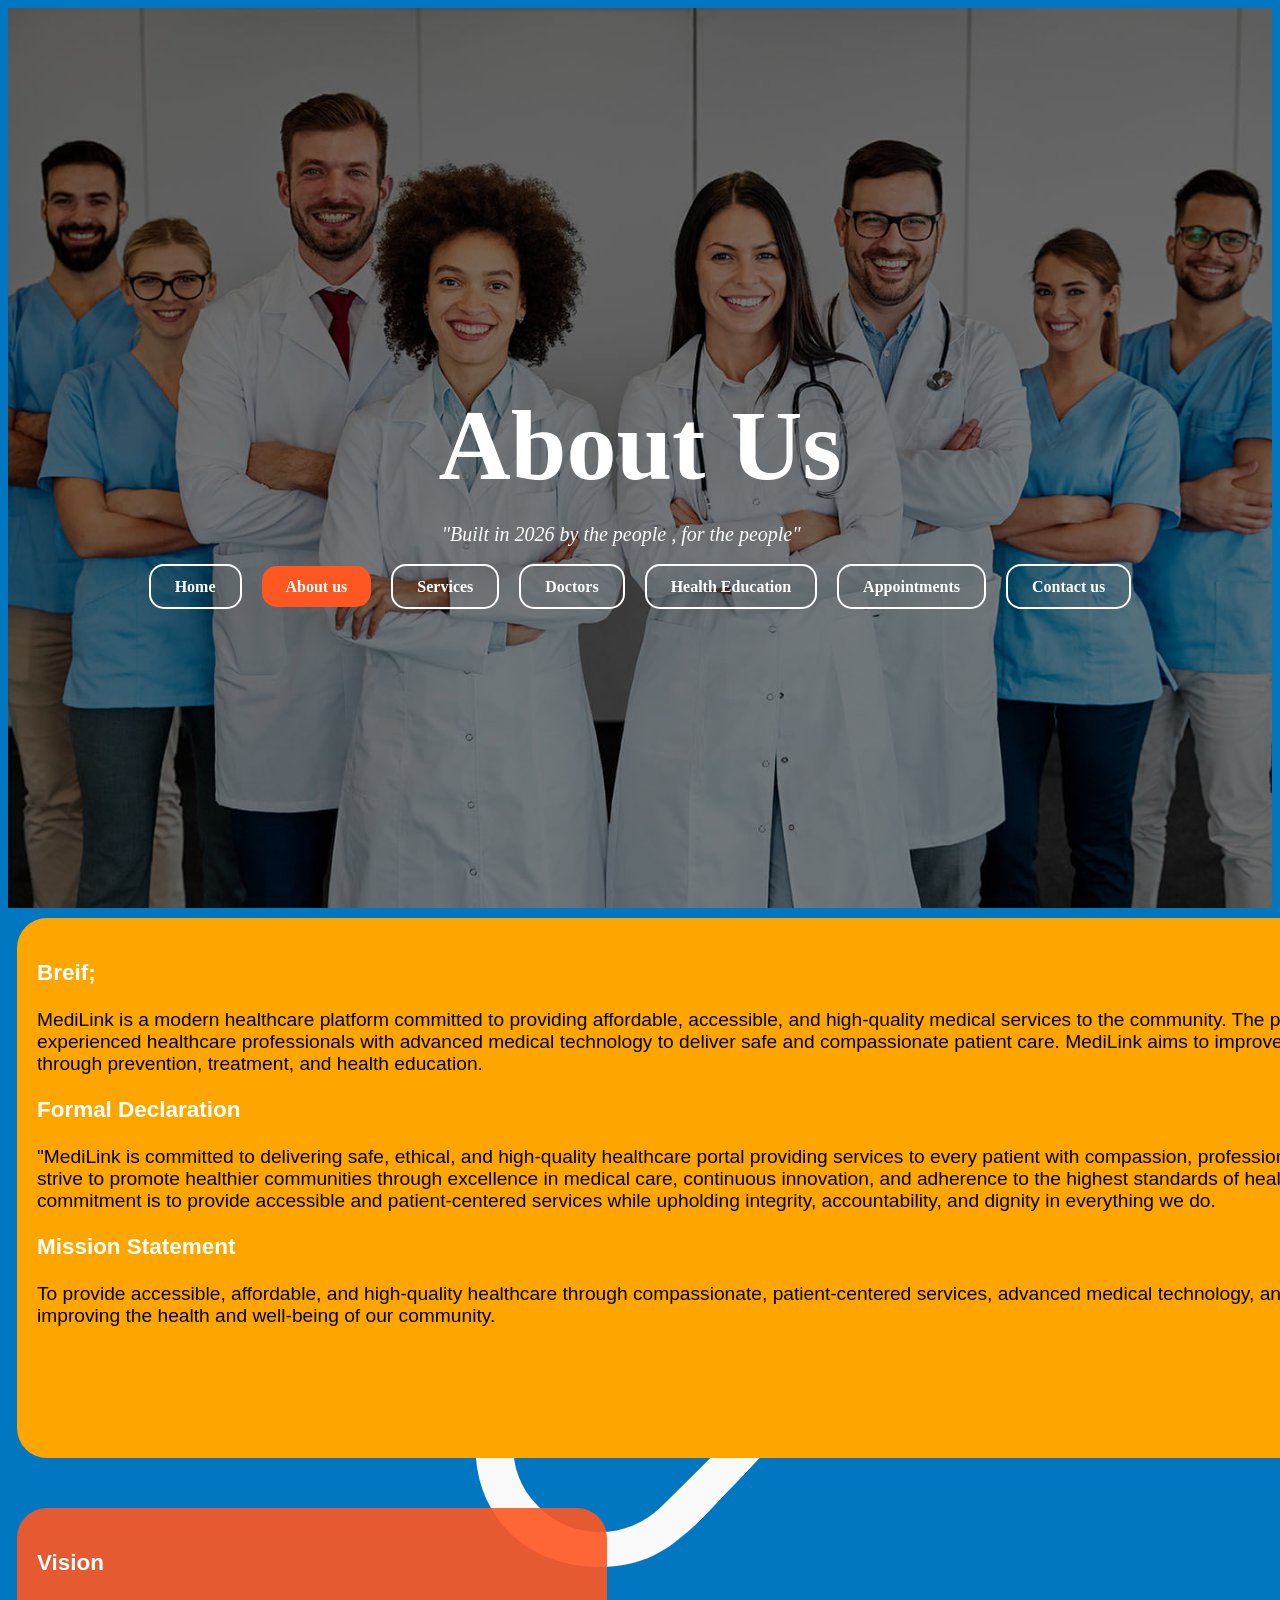
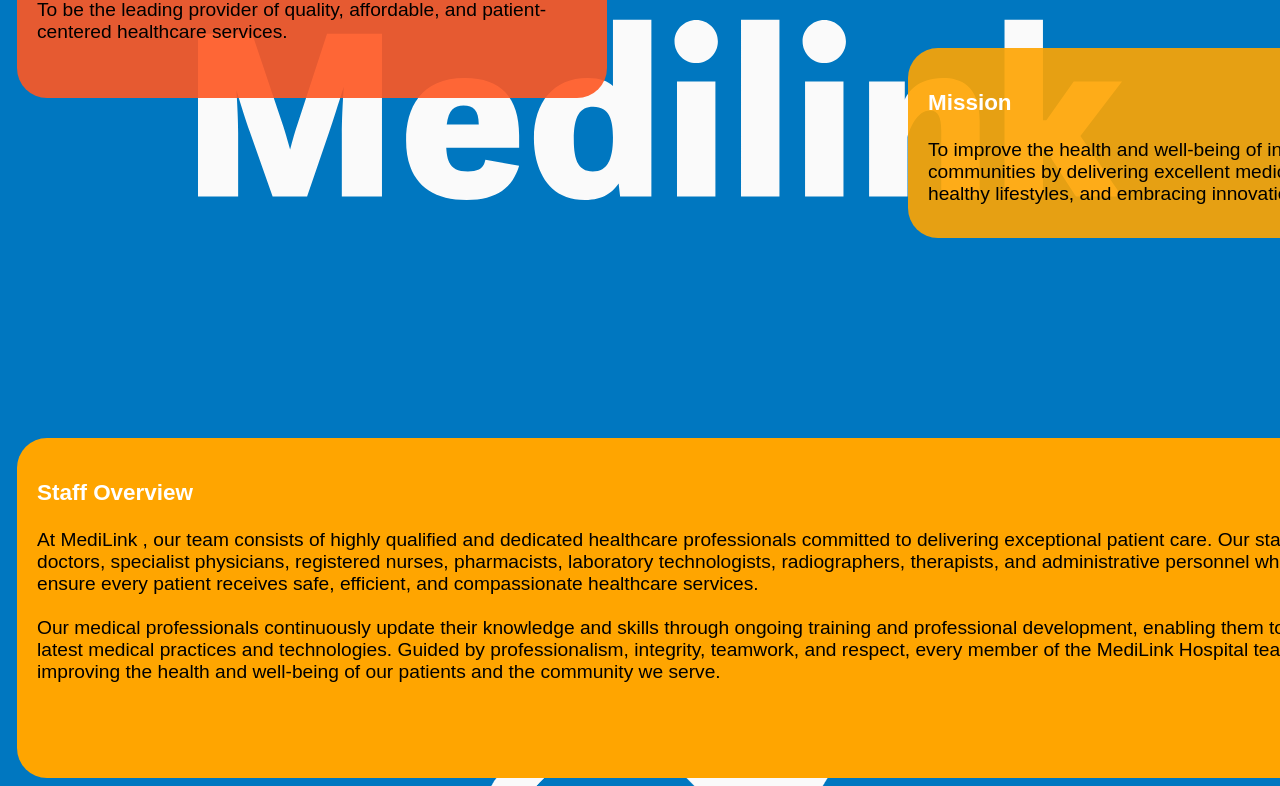
==== about.html @ c0687d0d "Update about.html" ====
<!DOCTYPE html>
<html lang="en">
  <head>
    <meta charset="UTF-8">
    <meta name="viewport" content="width=device-width, initial-scale=1.0">
    <title style="position: absolute; text-align: center; text-shadow: bisque;">About us </title>
<link rel="stylesheet" href="about.css">
<link rel="icon" href="logo.png">
  </head>     

<body style="background-image:url(logo.png); background-size:auto; backgroud-repeat : no-repeat;">

<header class="hero-section">
    <div class="hero-content">
    <h1>About Us</h1>
    <p><em>"Built in 2026 by the people , for the people"</em></p>
    <div class="hero-buttons">
    <a href="index.html" class="btn btn-secondary">Home</a>
    <a href="#" class="btn btn-primary">About us</a>
    <a href="services.html" class="btn btn-secondary">Services</a>
    <a href="doctors.html" class="btn btn-secondary">Doctors</a>
    <a href="healtheducation.html" class="btn btn-secondary">Health Education</a>
    <a href="appointment.html" class="btn btn-secondary">Appointments</a>
    <a href="contactus.html" class="btn btn-secondary">Contact us</a>
    </div>
    </div>
</header>

<div class="cream-box">
    <h3>Breif;</h3>        
    <p>MediLink is a modern healthcare platform committed to providing affordable, accessible, and high-quality medical services to the community. The portal combines experienced healthcare professionals with advanced medical technology to deliver safe and compassionate patient care. MediLink aims to improve community health through prevention, treatment, and health education.</p>
    <h3>Formal Declaration</h3>
    <p>"MediLink is committed to delivering safe, ethical, and high-quality healthcare portal providing services to every patient with compassion, professionalism, and respect.
    We strive to promote healthier communities through excellence in medical care, continuous innovation, and adherence to the highest standards of healthcare practice.
    Our commitment is to provide accessible and patient-centered services while upholding integrity, accountability, and dignity in everything we do.</p>
    <h3>Mission Statement</h3>
    <p>To provide accessible, affordable, and high-quality healthcare through compassionate, patient-centered services, advanced medical technology, and a commitment to improving the health and well-being of our community.</p>
</div>

<div class="vision-box">
    <h3>Vision</h3>
    <p>To be the leading provider of quality, affordable, and patient-centered healthcare services.</p>
</div>

<div class="mission-box">
    <h3>Mission</h3>
    <p>To improve the health and well-being of individuals and communities by delivering excellent medical care, promoting healthy lifestyles, and embracing innovation in healthcare.</p>
</div>

<div class="staff-box">
    <h3>Staff Overview</h3>
    <p>At MediLink , our team consists of highly qualified and dedicated healthcare professionals committed to delivering exceptional patient care. Our staff includes experienced doctors, specialist physicians, registered nurses, pharmacists, laboratory technologists, radiographers, therapists, and administrative personnel who work collaboratively to ensure every patient receives safe, efficient, and compassionate healthcare services.<br><br>
    Our medical professionals continuously update their knowledge and skills through ongoing training and professional development, enabling them to provide care using the latest medical practices and technologies. Guided by professionalism, integrity, teamwork, and respect, every member of the MediLink Hospital team is dedicated to improving the health and well-being of our patients and the community we serve.</p>
</div>
  
</body>
</html>
---- about.css ----
.hero-section{
    background-image: linear-gradient(rgba(0,0,0,0.5), rgba(0,0,0,0.5)),url('doc.jpg') ;
    background-size: cover;
    background-position: center;
    height: 100vh;
    display:flex;
    align-items: center;
    justify-content: center;
    text-align: center;
    color: white;
    font-family: 'Times new roman';
}

.hero-content h1{
    margin-bottom:1rem;
    font-size: 100px;
    text-align: center;   
}

.hero-content p{
    margin-bottom: 2rem;
    max-width: 600px;
    font-size: 20px;
    text-align:right;
    margin-left: 60px;
}

.btn{
    padding: 0.75rem 1.5rem;
    text-decoration: none;
    border-radius: 15px;
    font-weight: bold;
    margin:0 0.5rem;
}

.btn:hover{
    transform:translateY(-10px);
    box-shadow:0 10px 20px rgba(0,0,0,0.6);
    border-radius:10px;
}

.btn-primary {background-color : #ff5722; color: white;}
.btn-secondary{ background-color :transparent; border:2px solid white; color:white;}

.cream-box{
    width: 1450px;
    height:500px;
    border-radius:  30px;
    background-color:orange;
    padding:20px;
    margin-left:9px;
    margin-top: 10px;
    font-size:larger;
          
}

.cream-box h3{
    color:white;
    font-family:'Trebuchet MS', 'Lucida Sans Unicode', 'Lucida Grande', 'Lucida Sans', Arial, sans-serif;
    font-width: 150%;
}

.cream-box p{
    color:black;
    font-family: 'Segoe UI', Tahoma, Geneva, Verdana, sans-serif;
}

.vision-box{
    width: 550px;
    height:150px;
    border-radius:  30px;
    background-color:#ff5722e6 ;
    padding:20px;
    margin-left:9px;
    margin-top: 50px;
    font-size:larger;
}

.vision-box h3{
    color:white;
    font-family:'Trebuchet MS', 'Lucida Sans Unicode', 'Lucida Grande', 'Lucida Sans', Arial, sans-serif;
    font-width: 150%;
}

.vision-box p{
    color:black;
    font-family: 'Segoe UI', Tahoma, Geneva, Verdana, sans-serif;
}

.mission-box{
    width: 550px;
    height:150px;
    border-radius:  30px;
    background-color:#ffa500e6;
    padding:20px;
    margin-left:900px;
    margin-top: -50px;
    margin-bottom:200px;
    font-size:larger;
}


.mission-box h3{
    color:white;
    font-family:'Trebuchet MS', 'Lucida Sans Unicode', 'Lucida Grande', 'Lucida Sans', Arial, sans-serif;
    font-width: 150%;
}

.mission-box p{
    color:black;
    font-family: 'Segoe UI', Tahoma, Geneva, Verdana, sans-serif;
}

.staff-box{
    width: 1450px;
    height:300px;
    border-radius:  30px;
    background-color:orange;
    padding:20px;
    margin-left:9px;
    margin-top: 50px;
    font-size:larger;
}


.staff-box h3{
    color:white;
    font-family:'Trebuchet MS', 'Lucida Sans Unicode', 'Lucida Grande', 'Lucida Sans', Arial, sans-serif;
    font-width: 150%;
}

.staff-box p{
    color:black;
    font-family: 'Segoe UI', Tahoma, Geneva, Verdana, sans-serif;
}
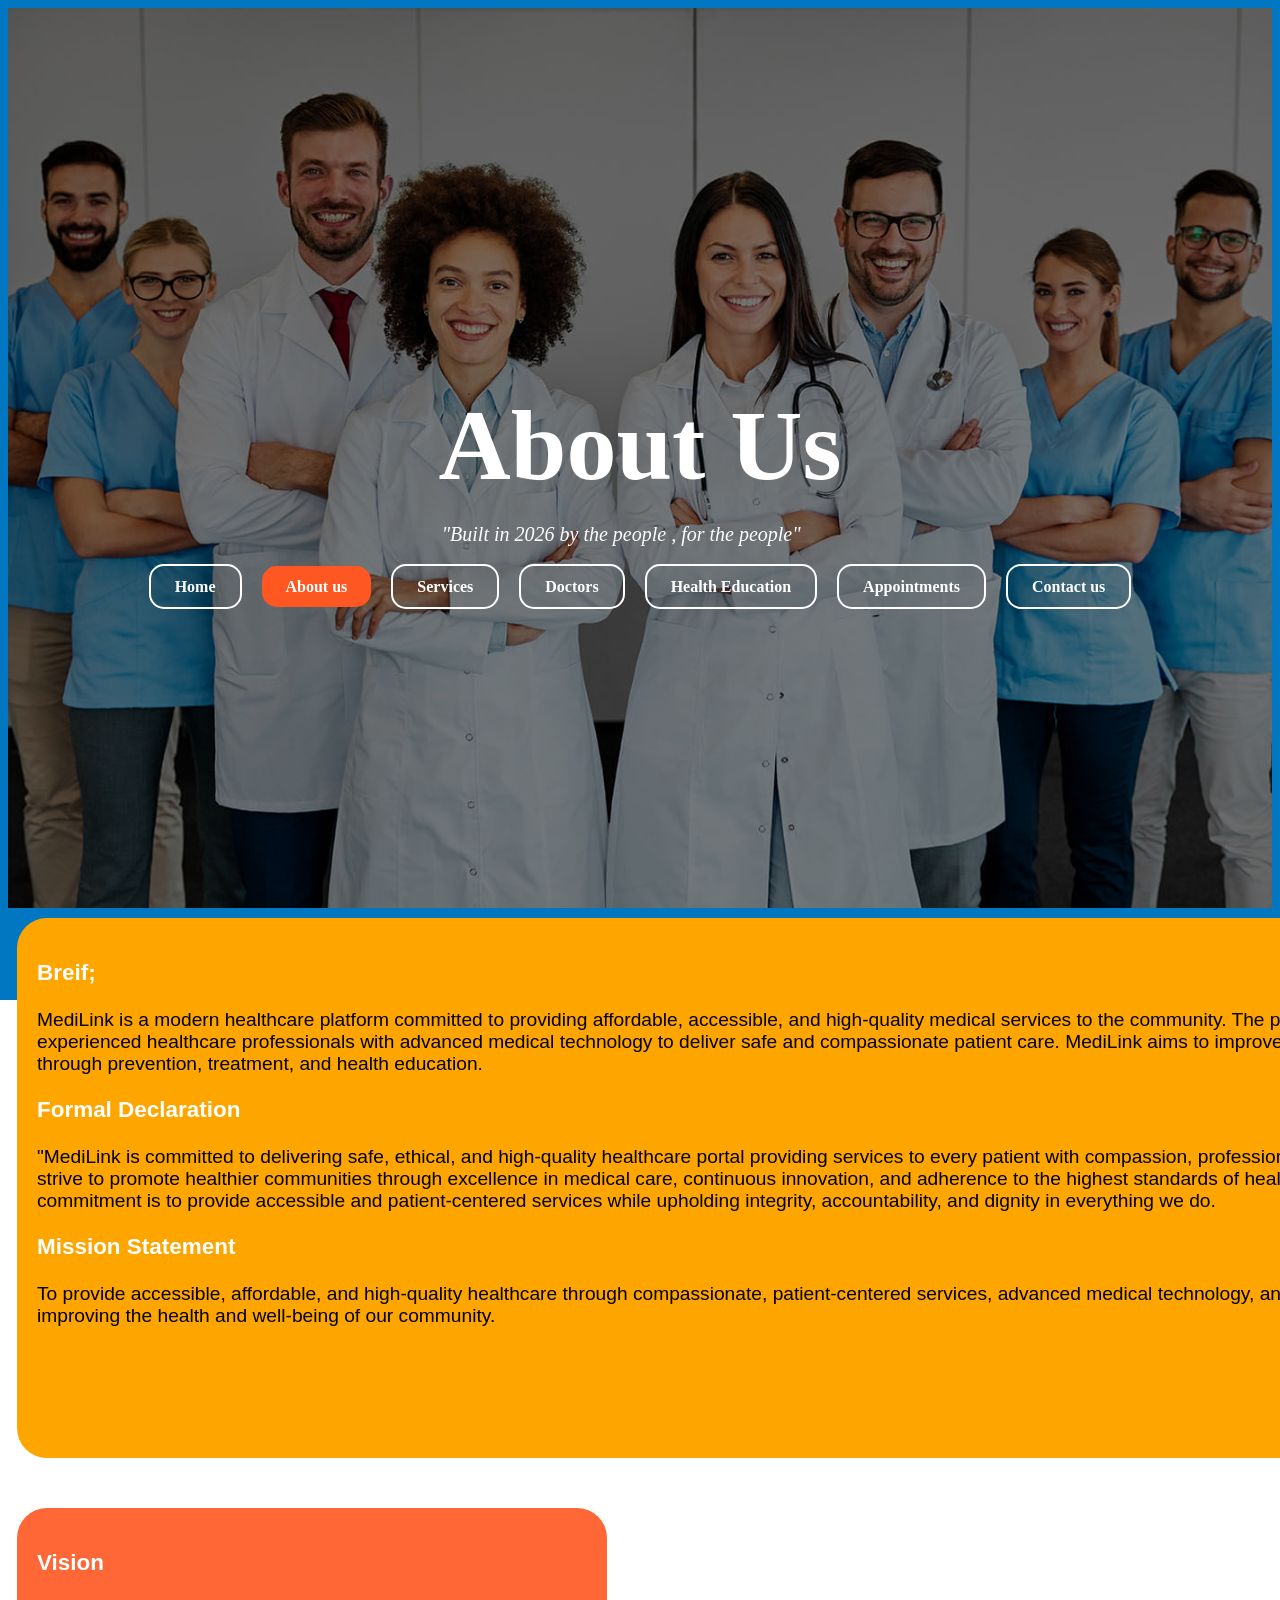
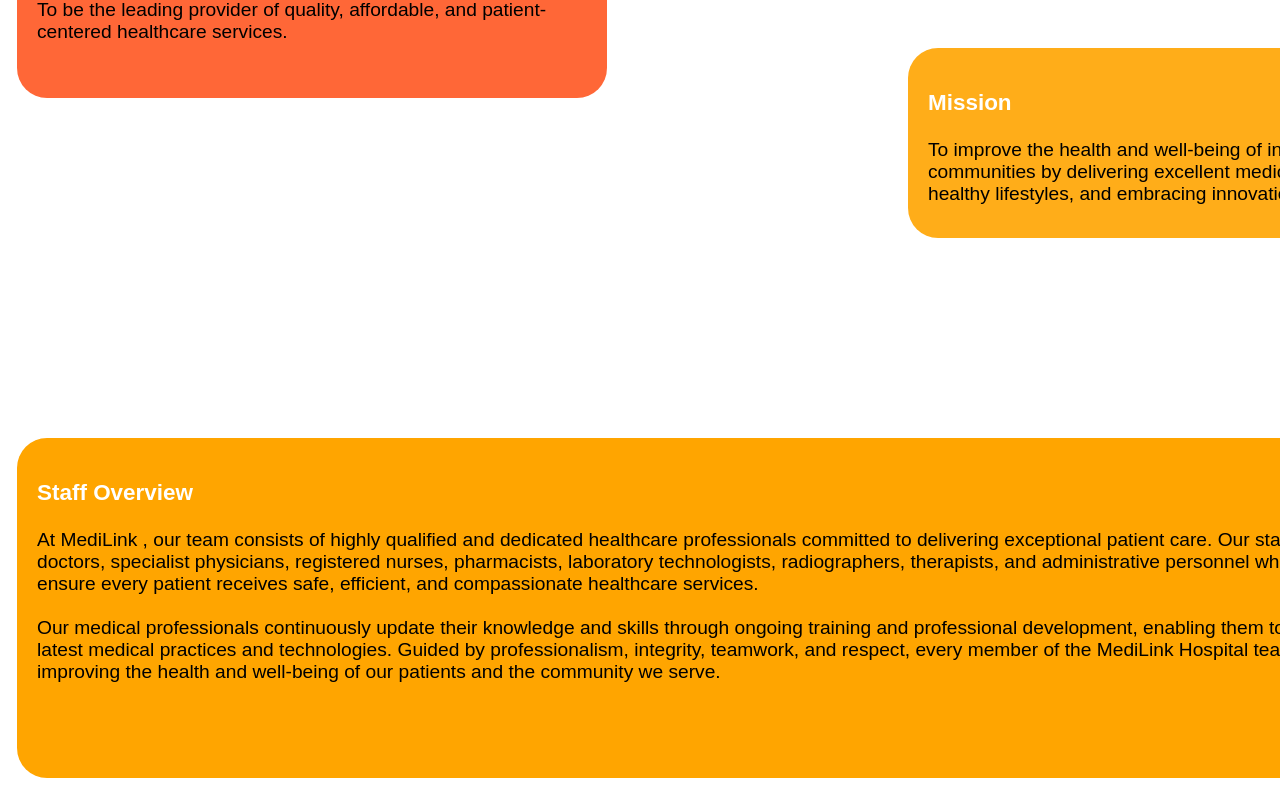
==== commit 76ad5c46: "Update about.html" ====
--- a/about.html
+++ b/about.html
@@ -8,7 +8,7 @@
 <link rel="icon" href="logo.png">
   </head>     
 
-<body style="background-image:url(logo.png); background-size:auto; backgroud-repeat : no-repeat;">
+<body style="background-image:url(logo.png); background-size:auto; background-repeat : no-repeat;">
 
 <header class="hero-section">
     <div class="hero-content">
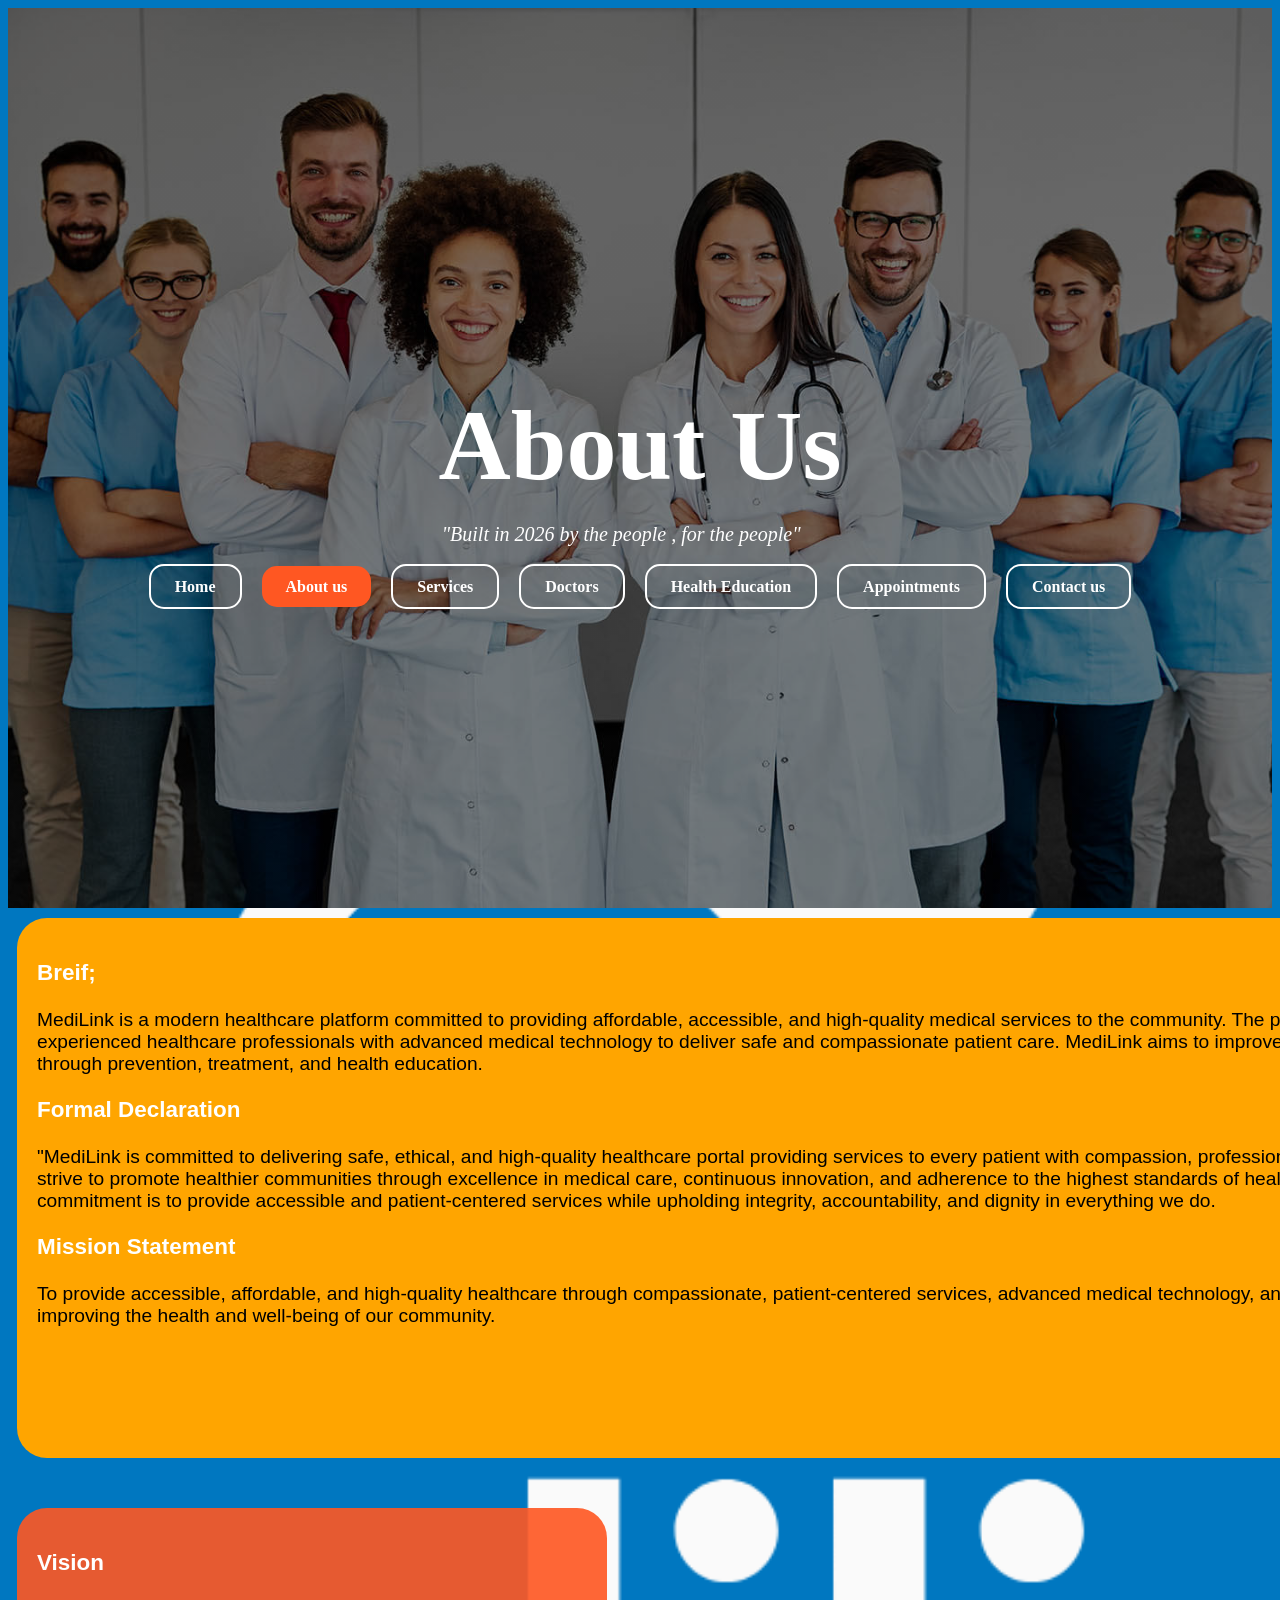
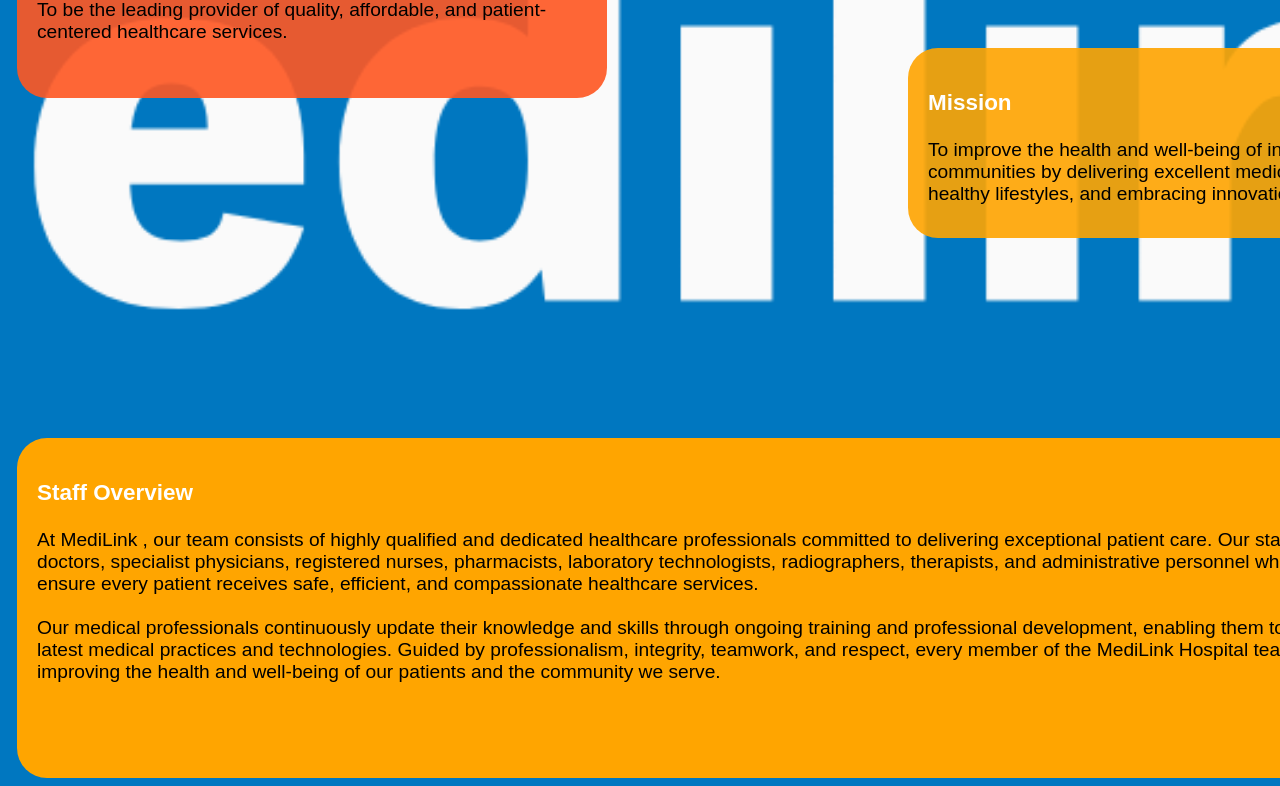
==== commit 443246c0: "Update about.html" ====
--- a/about.html
+++ b/about.html
@@ -8,7 +8,7 @@
 <link rel="icon" href="logo.png">
   </head>     
 
-<body style="background-image:url(logo.png); background-size:auto; background-repeat : no-repeat;">
+<body style="background-image:url(logo.png); background-size:auto; background-repeat : no-repeat; background-size:cover; background-position:center;">
 
 <header class="hero-section">
     <div class="hero-content">
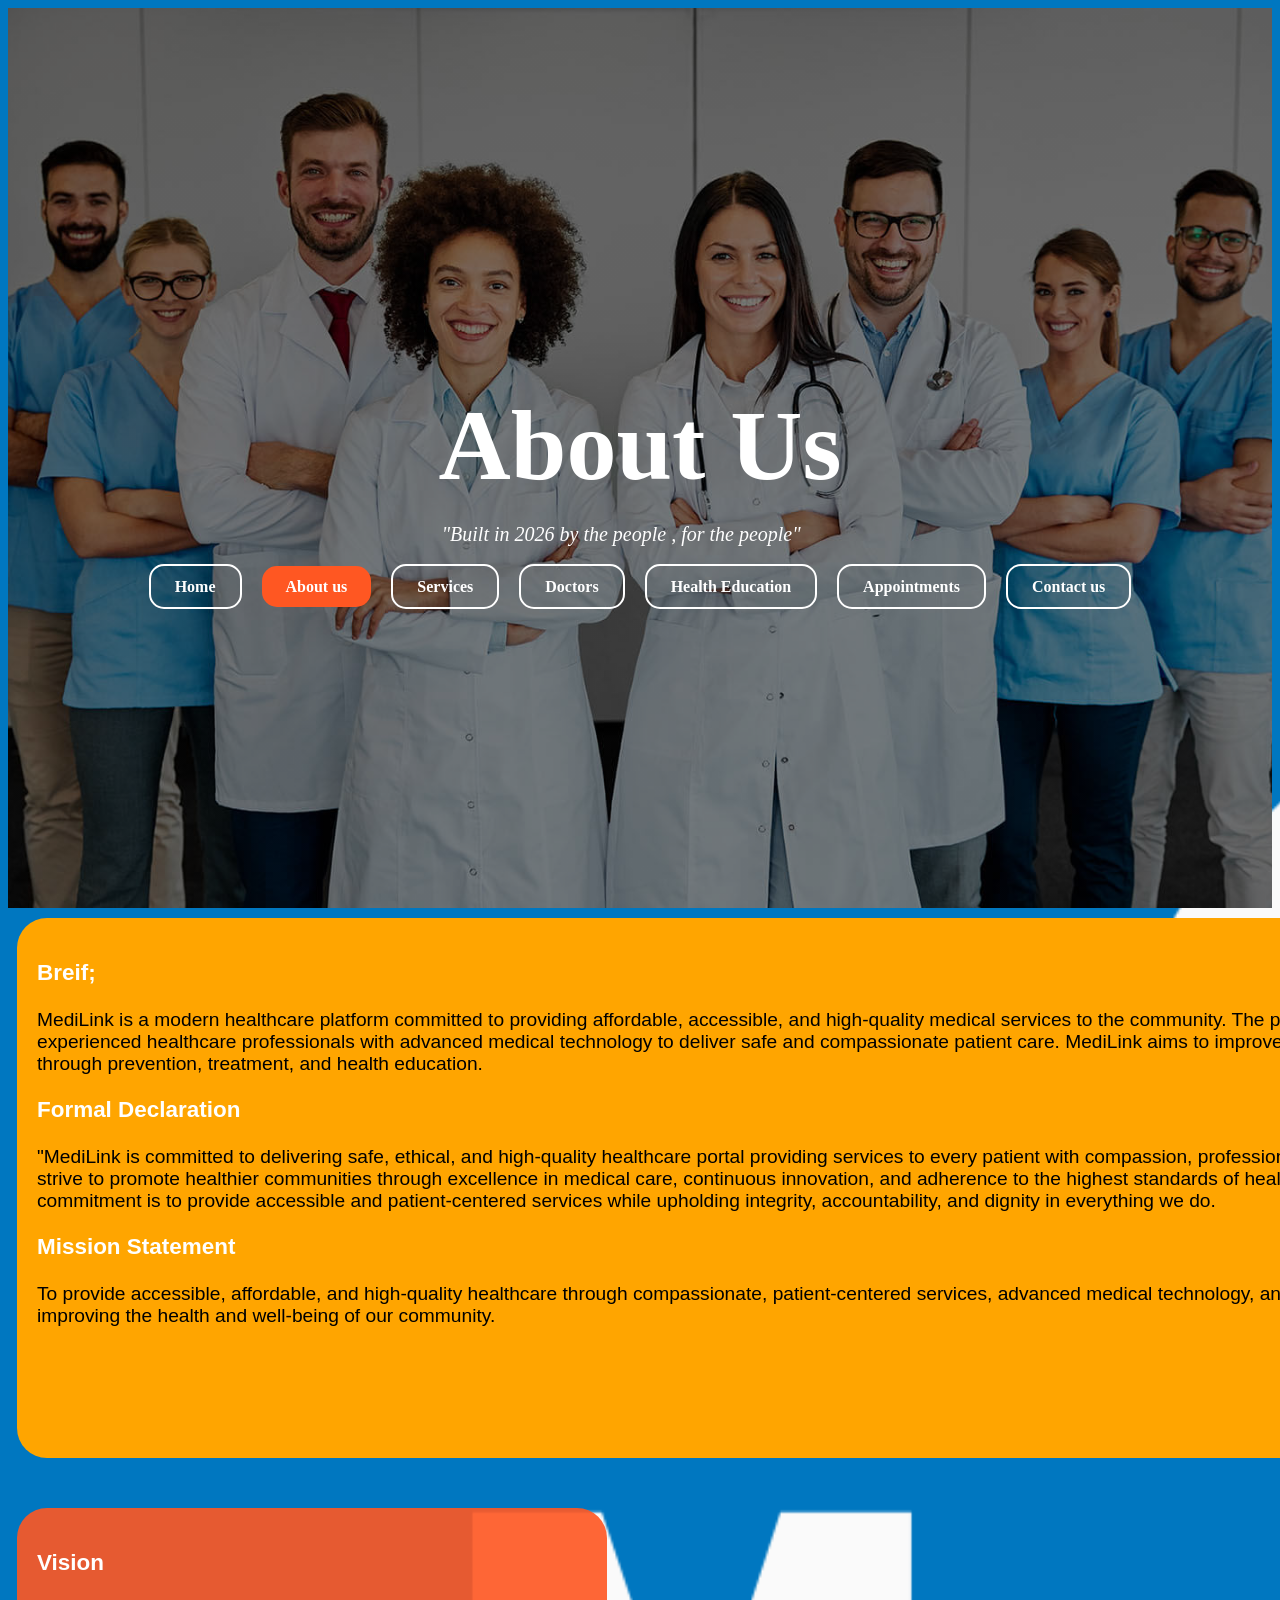
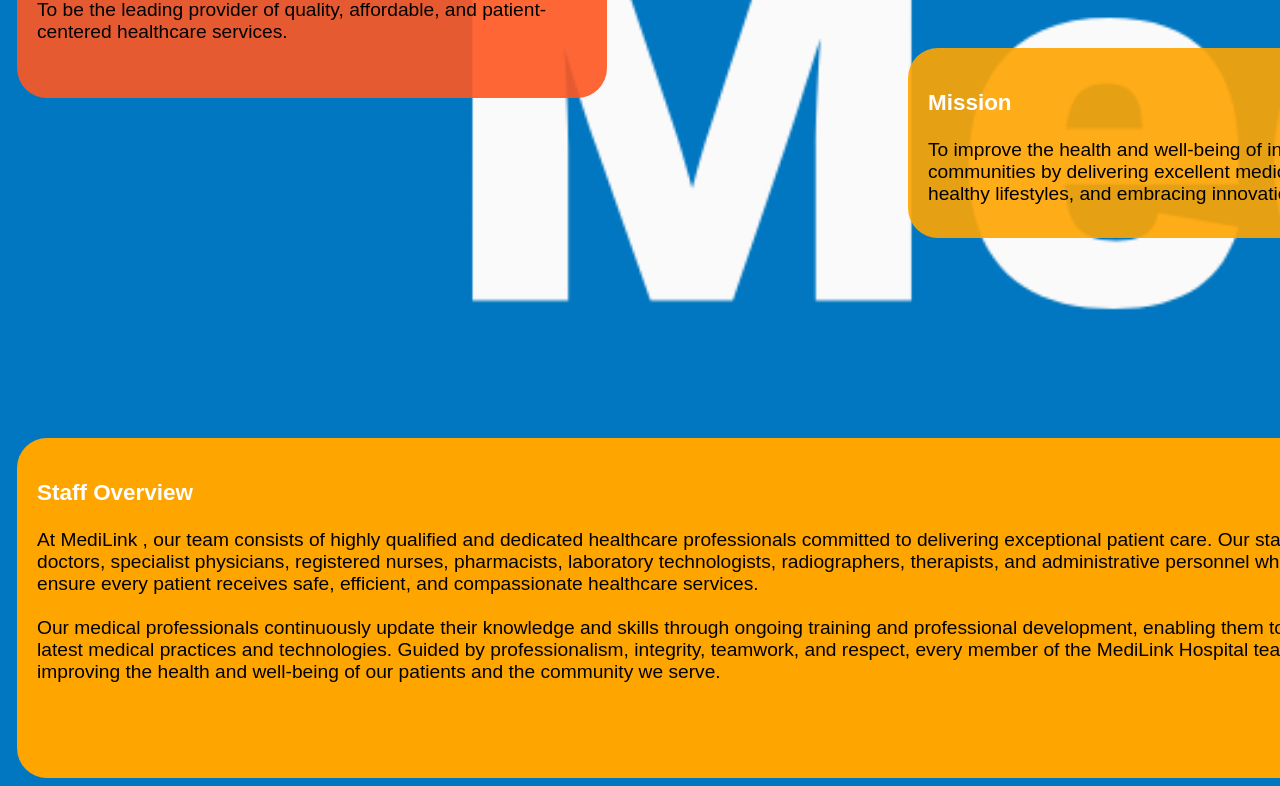
==== commit 80e0e820: "Update about.html" ====
--- a/about.html
+++ b/about.html
@@ -8,7 +8,7 @@
 <link rel="icon" href="logo.png">
   </head>     
 
-<body style="background-image:url(logo.png); background-size:auto; background-repeat : no-repeat; background-size:cover; background-position:center;">
+<body style="background-image:url(logo.png); background-size:auto; background-repeat : no-repeat; background-size:cover;">
 
 <header class="hero-section">
     <div class="hero-content">
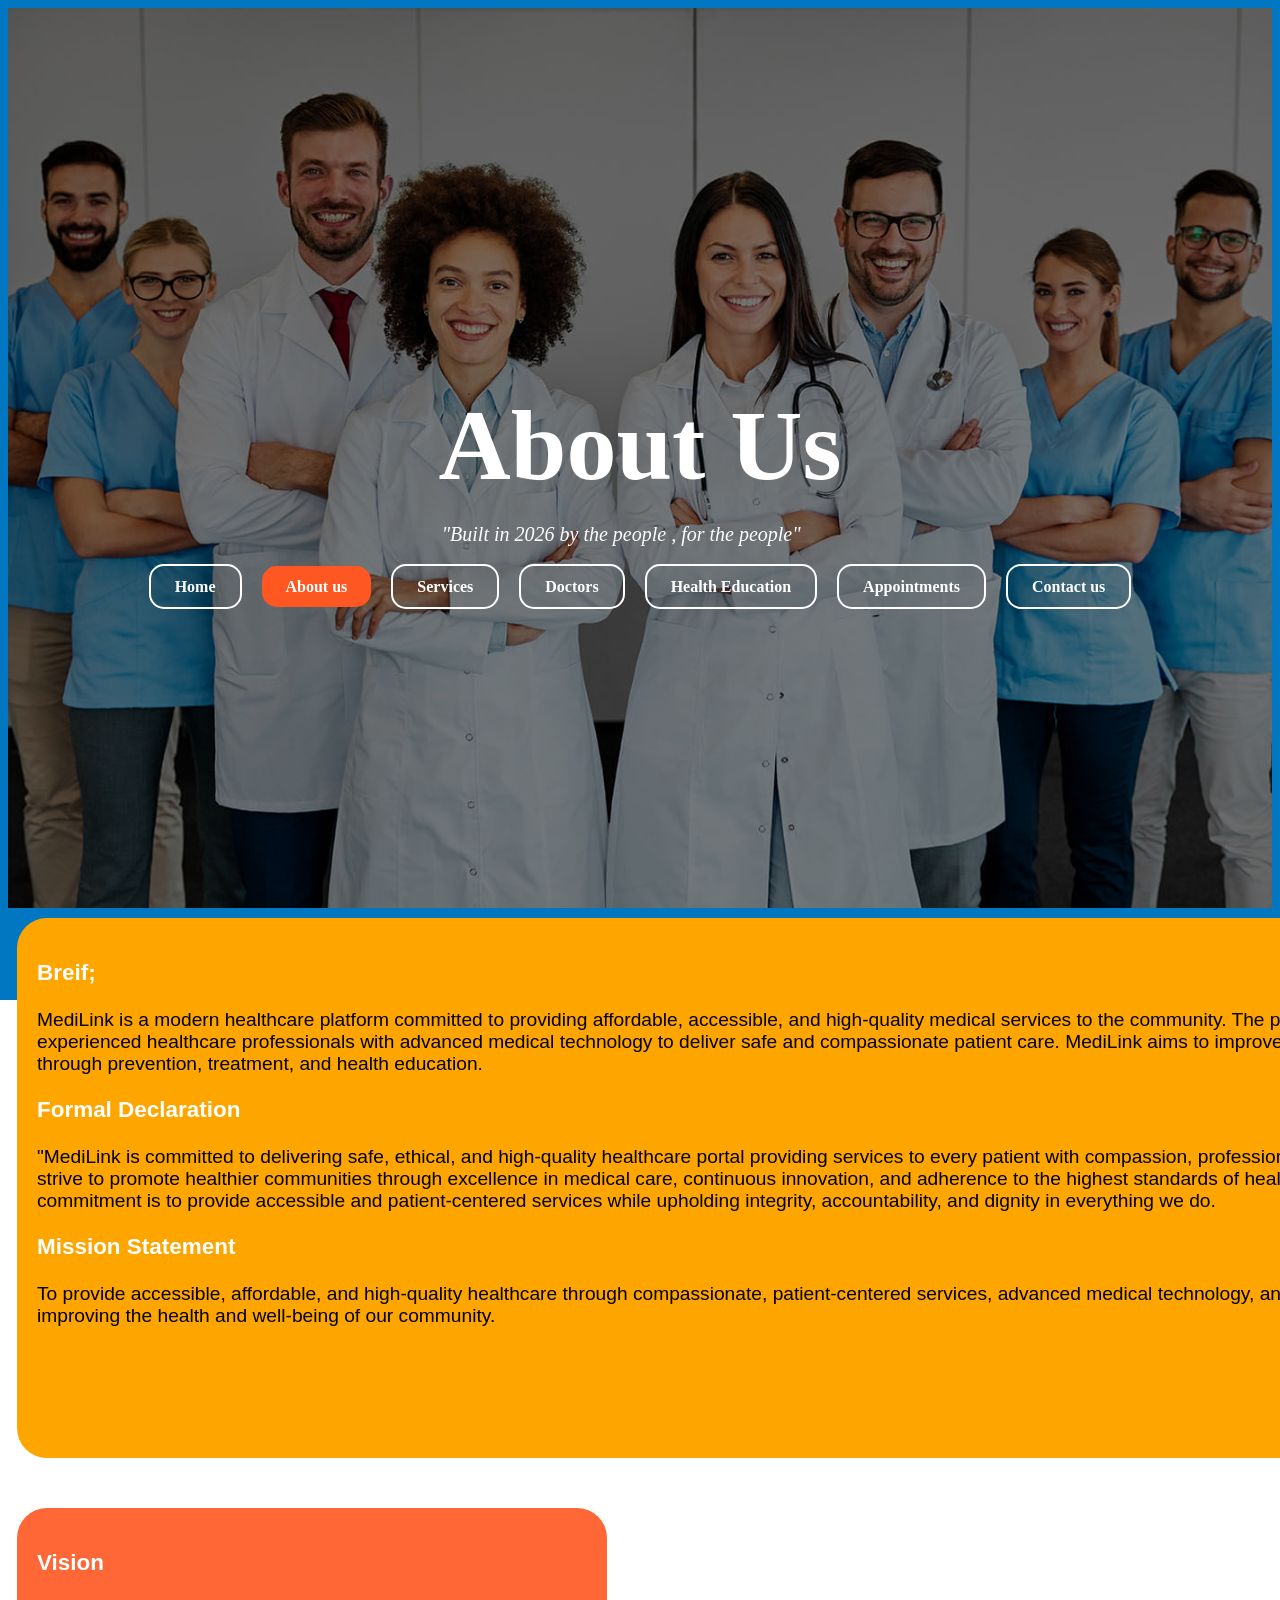
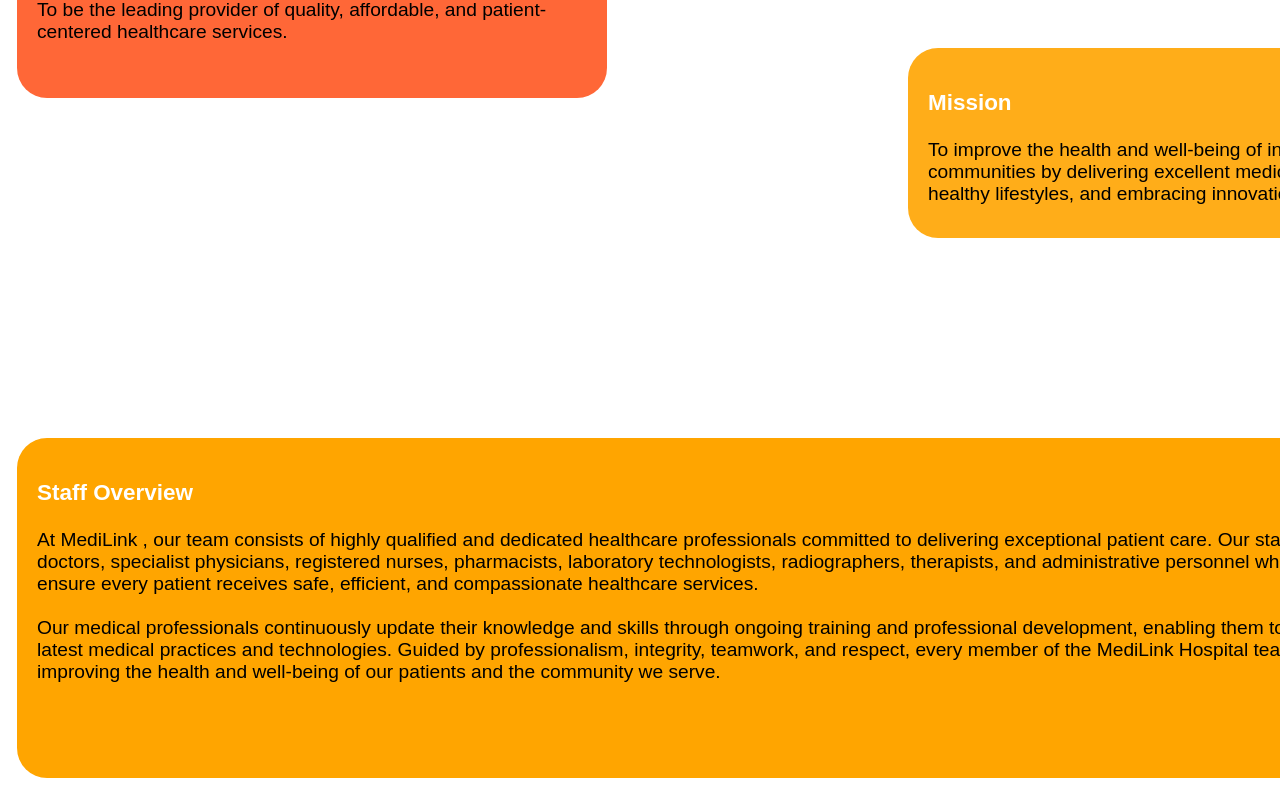
==== commit e14379fd: "Update about.html" ====
--- a/about.html
+++ b/about.html
@@ -8,7 +8,7 @@
 <link rel="icon" href="logo.png">
   </head>     
 
-<body style="background-image:url(logo.png); background-size:auto; background-repeat : no-repeat; background-size:cover;">
+<body style="background-image:url(logo.png); background-size:auto; background-repeat : no-repeat;">
 
 <header class="hero-section">
     <div class="hero-content">
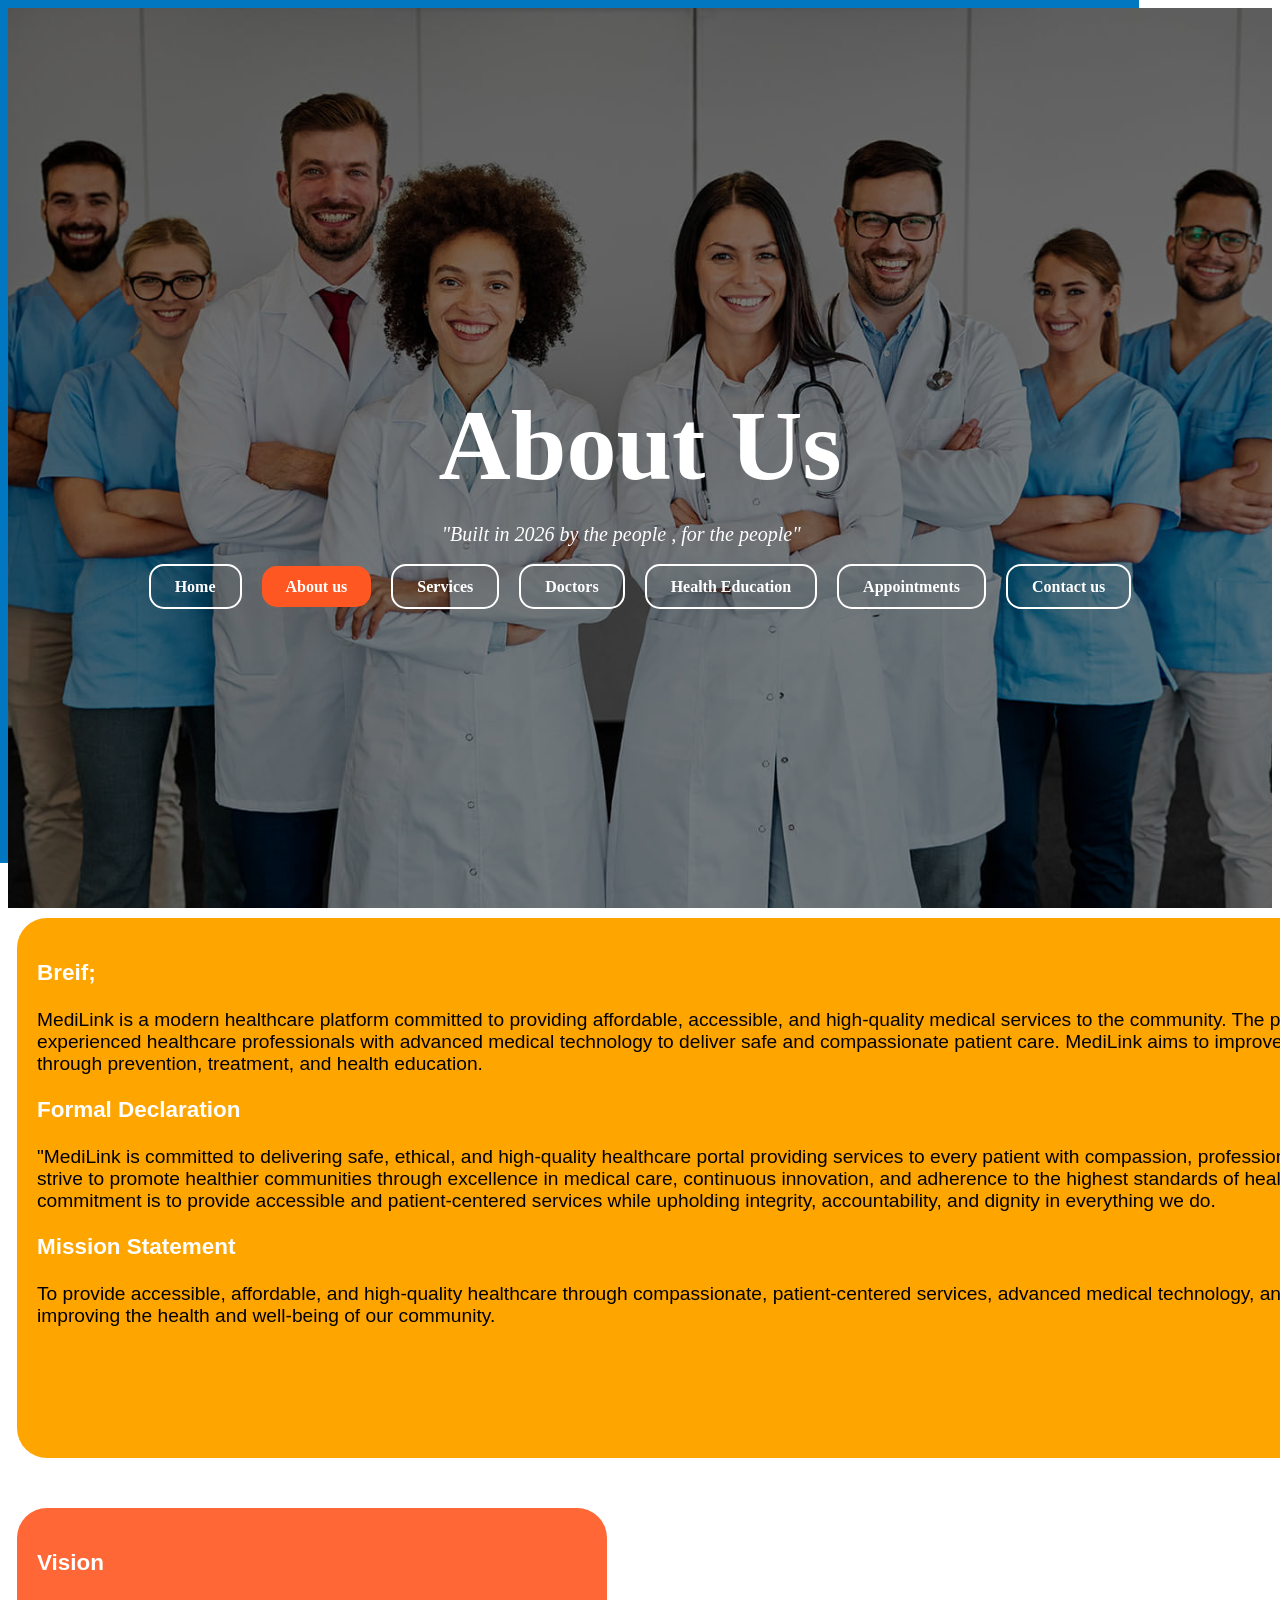
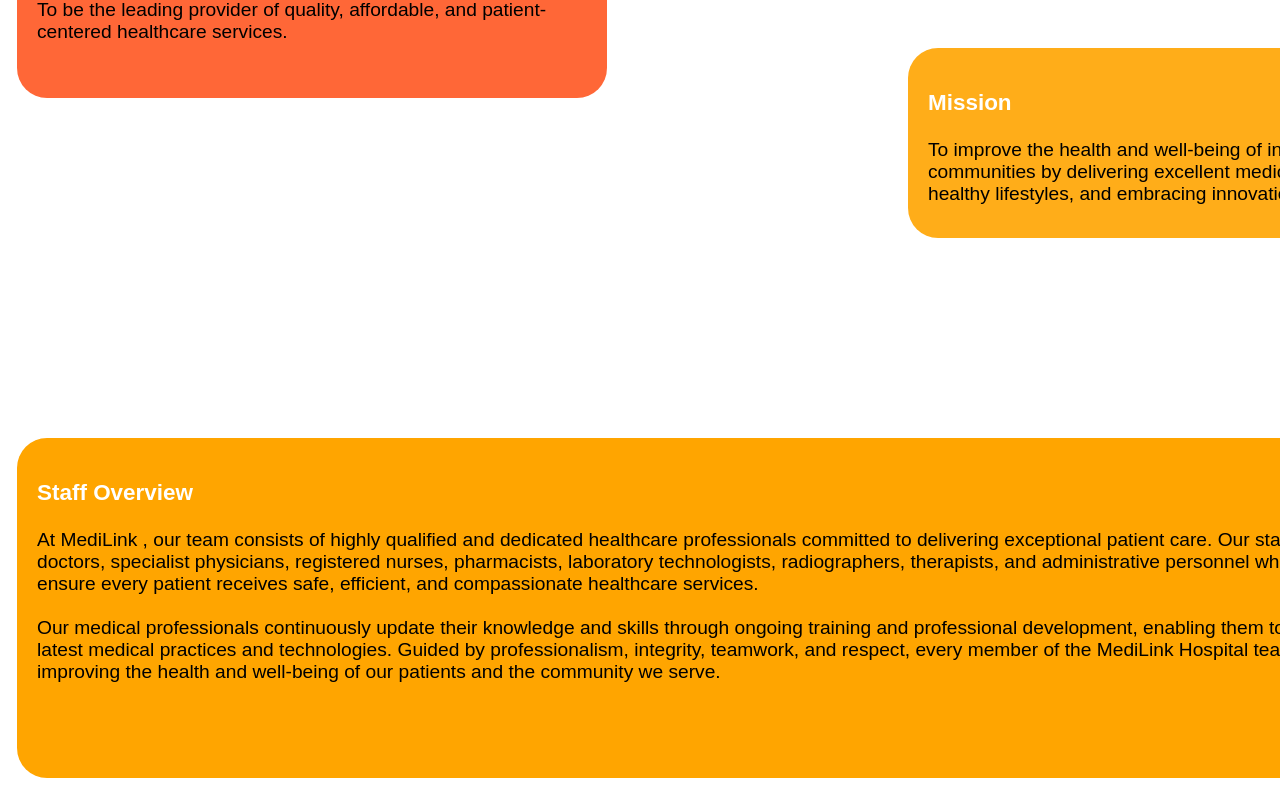
==== commit eac119ce: "Update about.html" ====
--- a/about.html
+++ b/about.html
@@ -8,7 +8,7 @@
 <link rel="icon" href="logo.png">
   </head>     
 
-<body style="background-image:url(logo.png); background-size:auto; background-repeat : no-repeat;">
+<body style="background-image:url(logo.png); background-size:89%; background-repeat : no-repeat;">
 
 <header class="hero-section">
     <div class="hero-content">
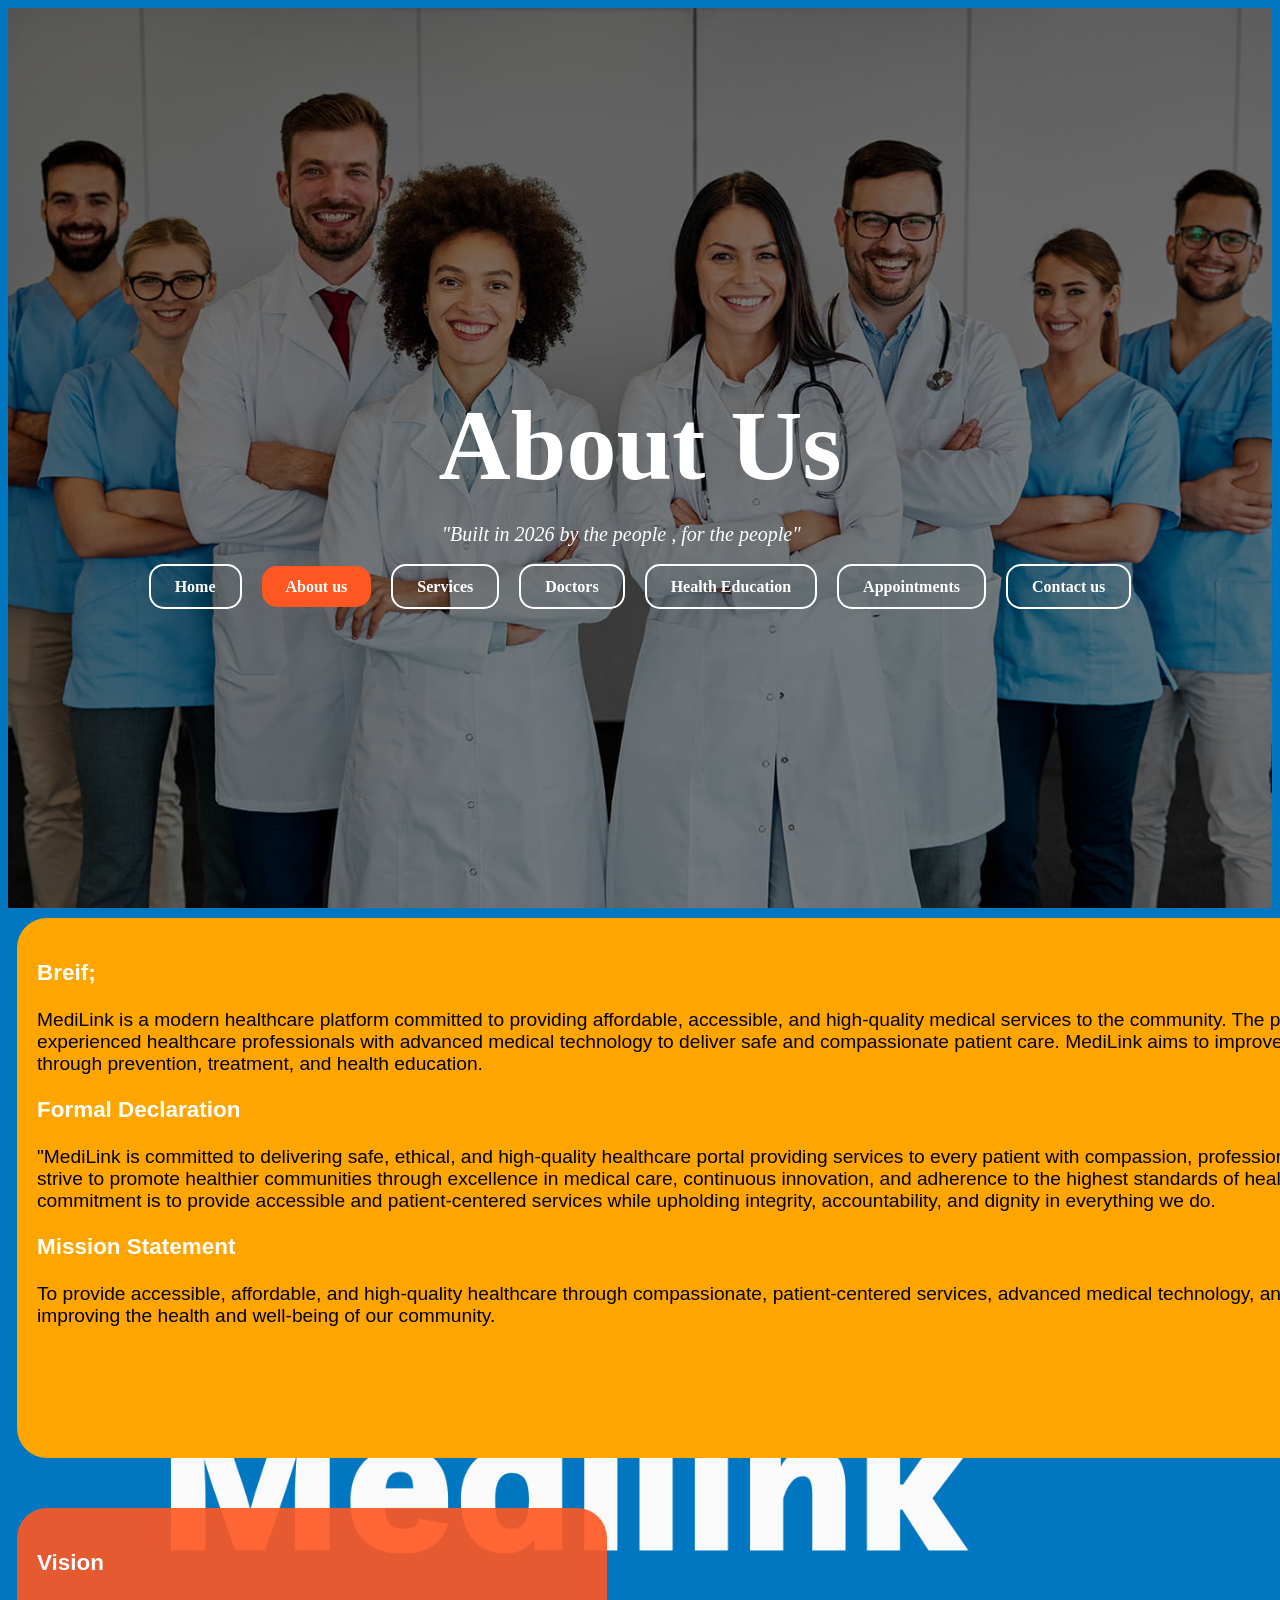
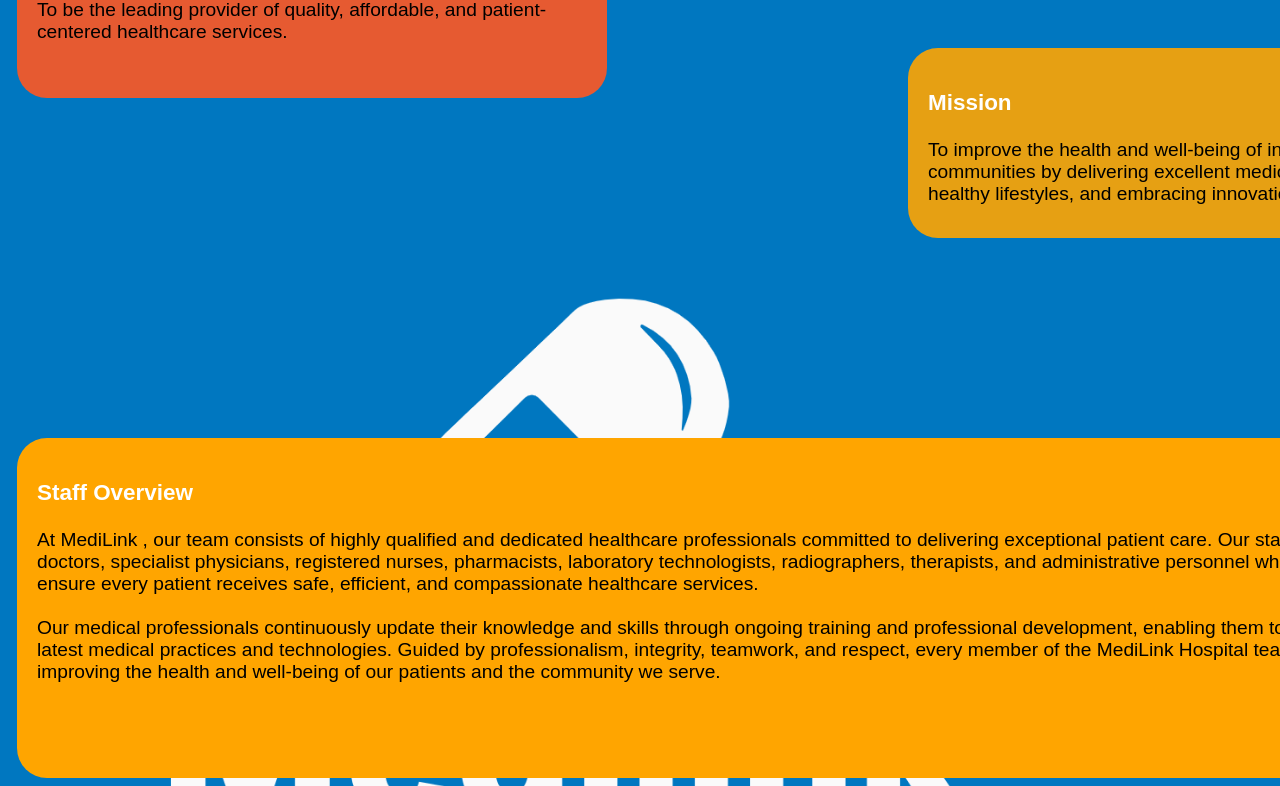
==== commit dd200ea4: "Fix HTML formatting and structure in about.html" ====
--- a/about.html
+++ b/about.html
@@ -8,7 +8,7 @@
 <link rel="icon" href="logo.png">
   </head>     
 
-<body style="background-image:url(logo.png); background-size:89%; background-repeat : no-repeat;">
+<body style="background-image:url(logo.png); background-size:89%;">
 
 <header class="hero-section">
     <div class="hero-content">
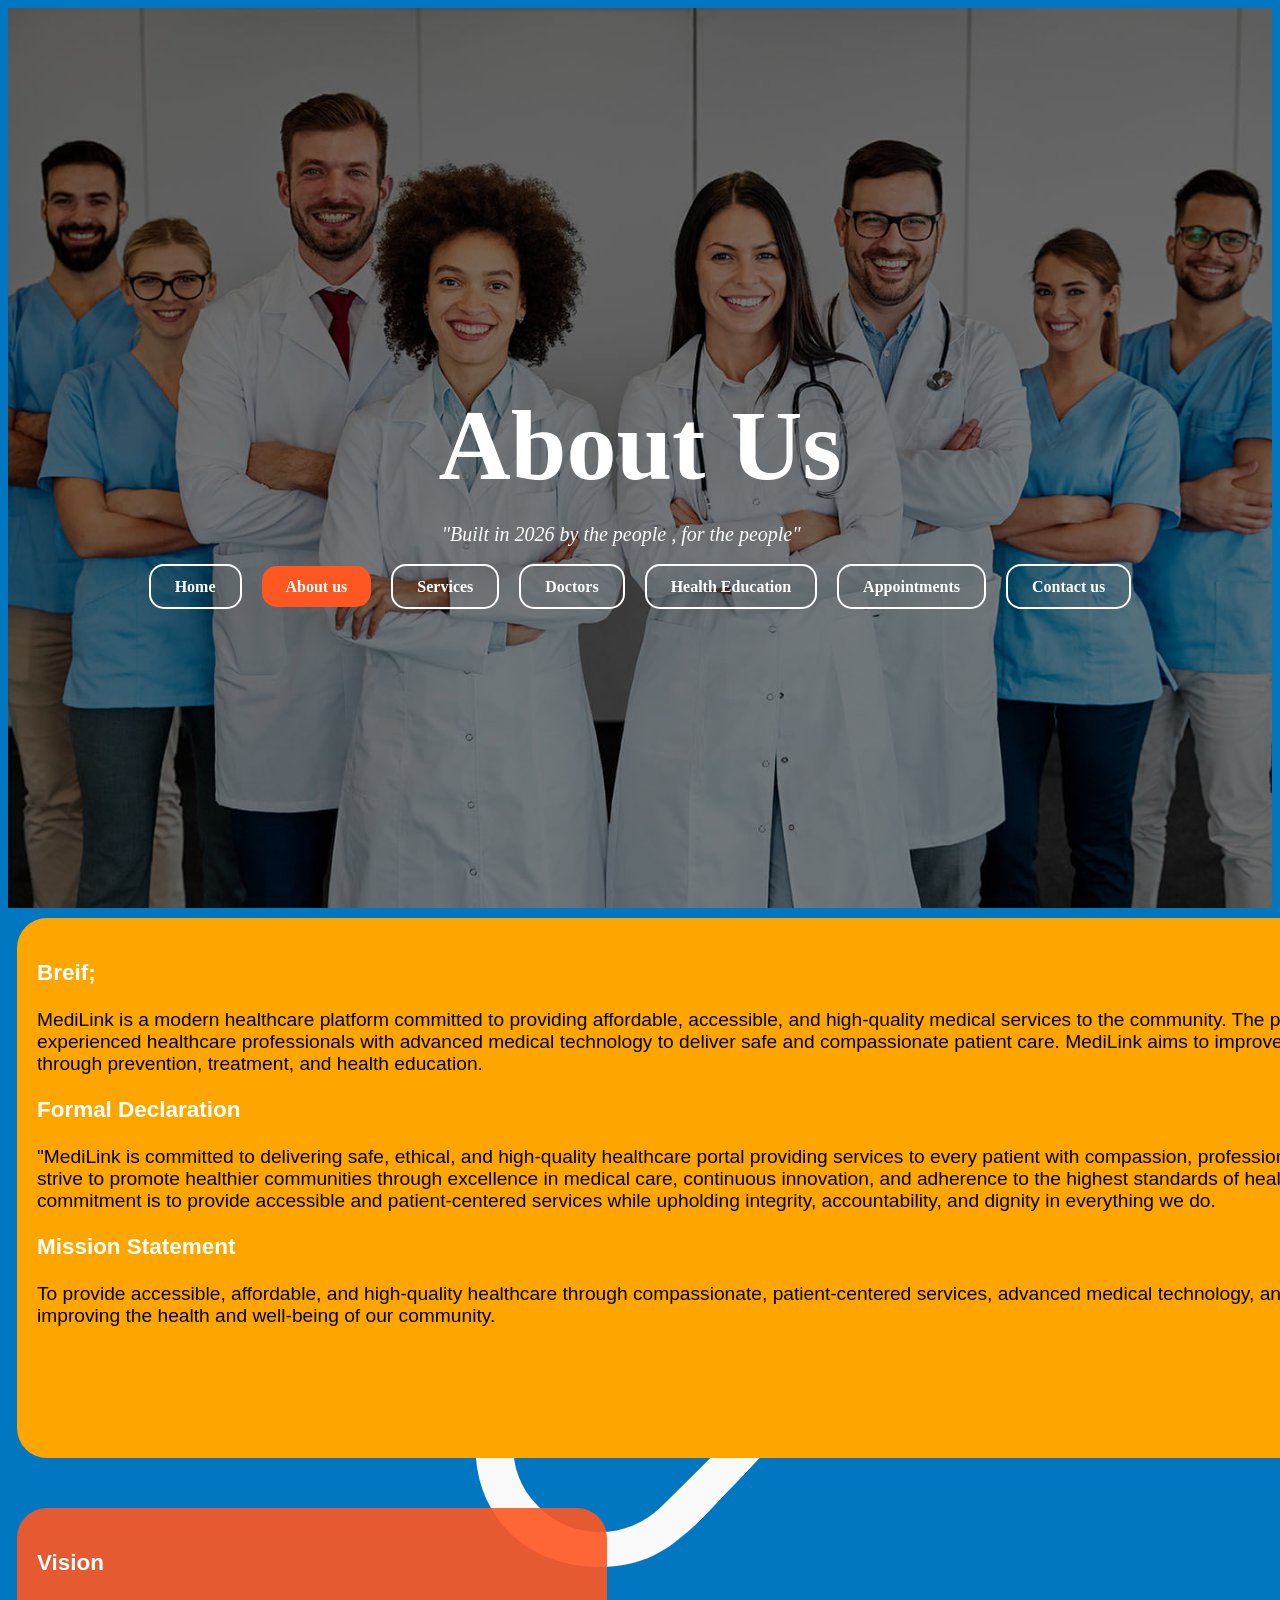
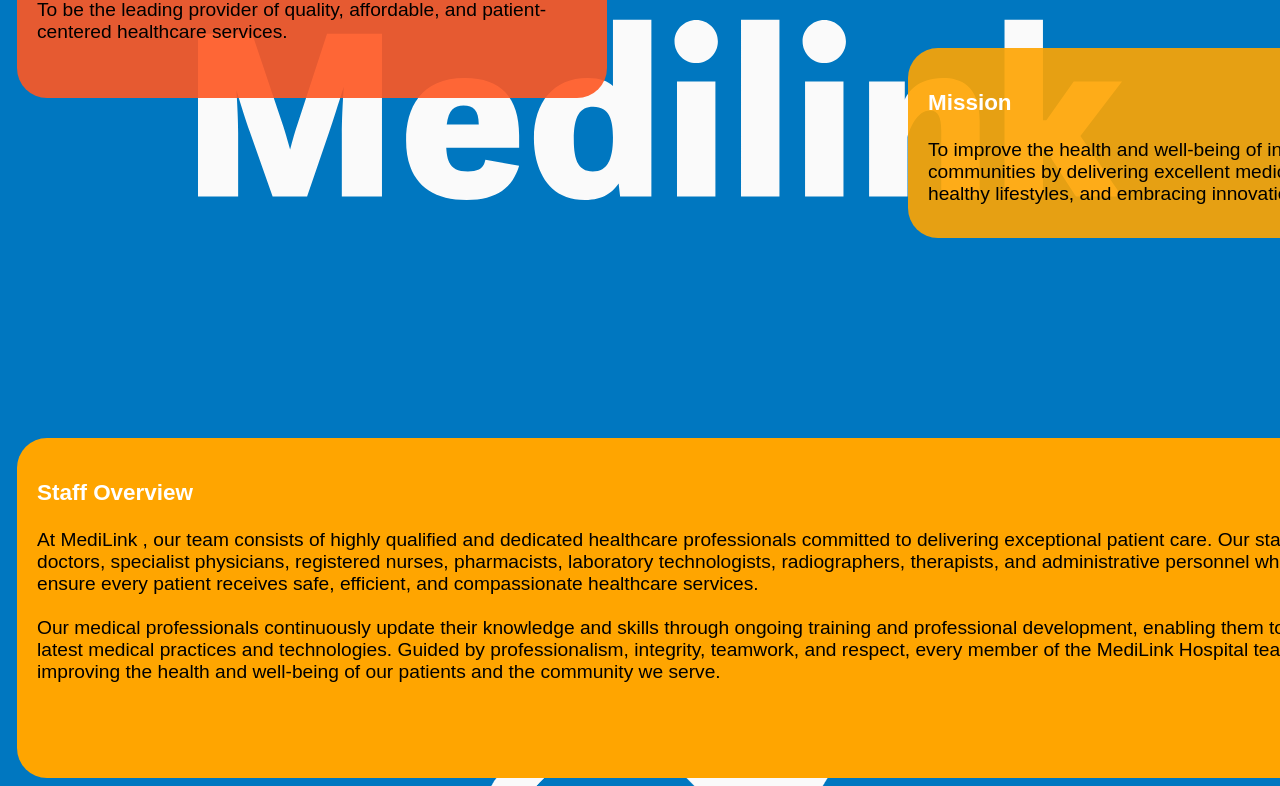
==== commit b2e736ba: "Update about.html" ====
--- a/about.html
+++ b/about.html
@@ -8,7 +8,7 @@
 <link rel="icon" href="logo.png">
   </head>     
 
-<body style="background-image:url(logo.png); background-size:89%;">
+<body style="background-image:url(logo.png); background-size:auto;">
 
 <header class="hero-section">
     <div class="hero-content">
